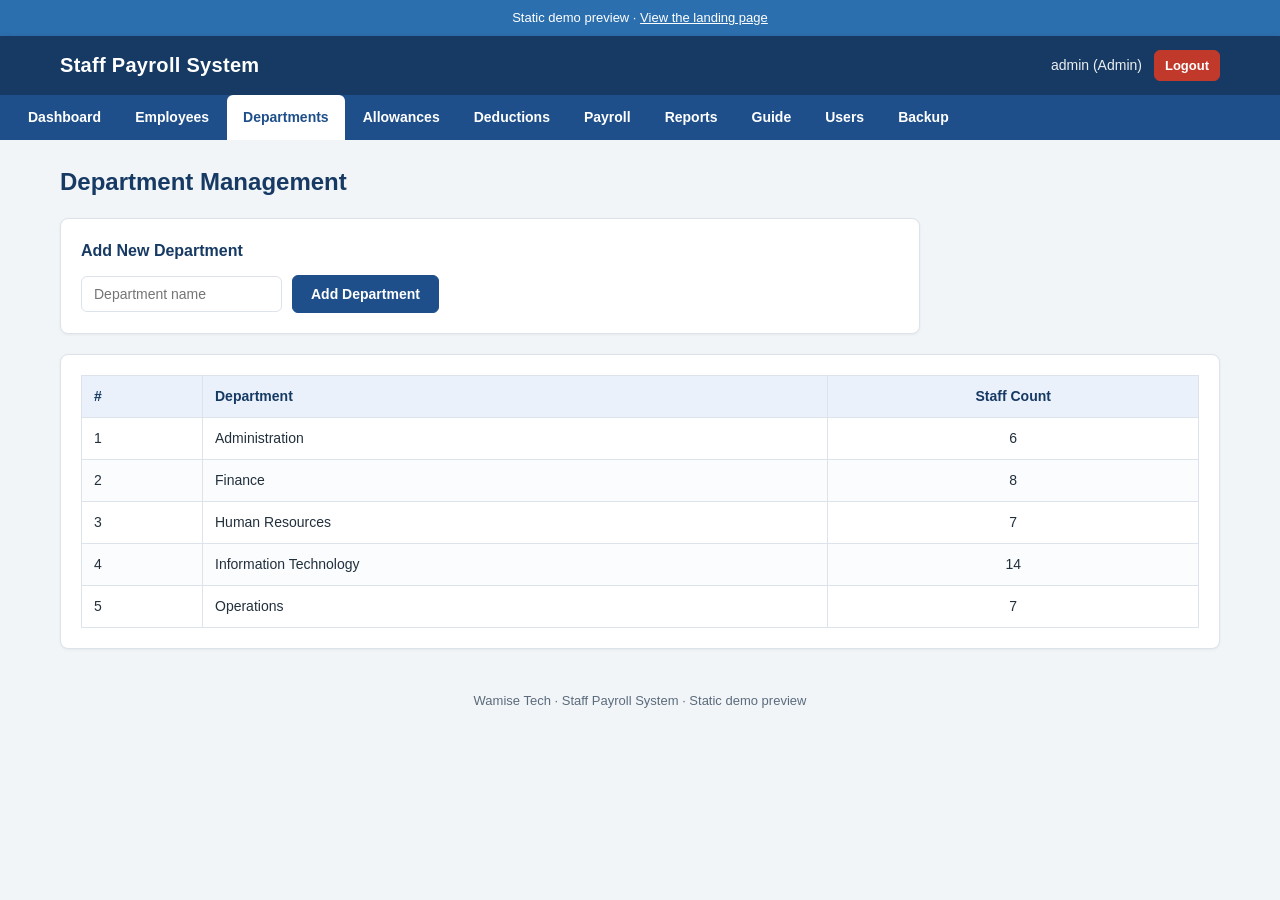
==== docs/departments.html @ 26024f95 "Add GitHub Pages static demo preview" ====
<!DOCTYPE html>
<html lang="en">
<head>
    <meta charset="UTF-8">
    <meta name="viewport" content="width=device-width, initial-scale=1.0">
    <title>Departments | Staff Payroll System</title>
    <link rel="stylesheet" href="assets/css/style.css">
    <link rel="stylesheet" href="assets/css/demo.css">
</head>
<body>
    <div class="demo-banner">Static demo preview &middot; <a href="index.html">View the landing page</a></div>
    <header class="topbar no-print">
        <div class="topbar-inner">
            <div class="brand">Staff Payroll System</div>
            <div class="user-box">
                <span class="user-name">admin (Admin)</span>
                <a href="login.html" class="btn btn-small btn-danger">Logout</a>
            </div>
        </div>
    </header>

    <nav class="navbar no-print">
        <a href="dashboard.html">Dashboard</a>
        <a href="employees.html">Employees</a>
        <a href="departments.html">Departments</a>
        <a href="allowances.html">Allowances</a>
        <a href="deductions.html">Deductions</a>
        <a href="payroll.html">Payroll</a>
        <a href="reports.html">Reports</a>
        <a href="guide.html">Guide</a>
        <a href="users.html">Users</a>
        <a href="backup.html">Backup</a>
    </nav>

    <main class="container">
        <h1 class="page-title">Department Management</h1>

        <div class="card form-card">
            <h3>Add New Department</h3>
            <form class="inline-form" onsubmit="return false;">
                <input type="text" placeholder="Department name" required>
                <button type="submit" class="btn btn-primary">Add Department</button>
            </form>
        </div>

        <div class="card">
            <table class="data-table">
                <thead>
                    <tr>
                        <th>#</th>
                        <th>Department</th>
                        <th class="align-center">Staff Count</th>
                    </tr>
                </thead>
                <tbody>
                    <tr><td>1</td><td>Administration</td><td class="align-center">6</td></tr>
                    <tr><td>2</td><td>Finance</td><td class="align-center">8</td></tr>
                    <tr><td>3</td><td>Human Resources</td><td class="align-center">7</td></tr>
                    <tr><td>4</td><td>Information Technology</td><td class="align-center">14</td></tr>
                    <tr><td>5</td><td>Operations</td><td class="align-center">7</td></tr>
                </tbody>
            </table>
        </div>
    </main>

    <footer class="footer no-print">
        <p>Wamise Tech &middot; Staff Payroll System &middot; Static demo preview</p>
    </footer>
    <script src="assets/js/demo.js"></script>
</body>
</html>
---- docs/assets/css/style.css ----
:root {
    --primary: #1e4f8a;
    --primary-dark: #163a63;
    --primary-light: #eaf1fa;
    --success: #1e8a4c;
    --danger: #c0392b;
    --text: #22303c;
    --text-light: #5b6b7c;
    --border: #dce3ea;
    --bg: #f2f5f8;
    --card: #ffffff;
    --radius: 8px;
}

* {
    box-sizing: border-box;
    margin: 0;
    padding: 0;
}

body {
    font-family: "Segoe UI", Arial, Helvetica, sans-serif;
    background: var(--bg);
    color: var(--text);
    font-size: 15px;
    line-height: 1.5;
}

a {
    color: var(--primary);
    text-decoration: none;
}

h1.page-title {
    margin: 0 0 18px;
    font-size: 24px;
    color: var(--primary-dark);
}

h2 { font-size: 20px; }
h3 { font-size: 16px; }

/* ---------- Top bar ---------- */
.topbar {
    background: var(--primary-dark);
    color: #fff;
    box-shadow: 0 2px 6px rgba(0, 0, 0, 0.2);
}

.topbar-inner {
    max-width: 1200px;
    margin: 0 auto;
    padding: 14px 20px;
    display: flex;
    justify-content: space-between;
    align-items: center;
    flex-wrap: wrap;
    gap: 10px;
}

.brand {
    font-size: 20px;
    font-weight: 700;
    letter-spacing: 0.3px;
}

.user-box {
    display: flex;
    align-items: center;
    gap: 12px;
}

.user-name {
    font-size: 14px;
    opacity: 0.92;
}

/* ---------- Navbar ---------- */
.navbar {
    background: var(--primary);
    display: flex;
    flex-wrap: wrap;
    gap: 2px;
    padding: 0 12px;
}

.navbar a {
    color: #fff;
    padding: 12px 16px;
    font-size: 14px;
    font-weight: 600;
}

.navbar a:hover {
    background: rgba(255, 255, 255, 0.12);
}

.navbar a.active {
    background: #fff;
    color: var(--primary);
    border-radius: 6px 6px 0 0;
}

/* ---------- Layout ---------- */
.container {
    max-width: 1200px;
    margin: 24px auto;
    padding: 0 20px;
}

.grid-2 {
    display: grid;
    grid-template-columns: 1fr 1fr;
    gap: 20px;
    margin-bottom: 20px;
}

@media (max-width: 900px) {
    .grid-2 { grid-template-columns: 1fr; }
}

/* ---------- Cards ---------- */
.card {
    background: var(--card);
    border: 1px solid var(--border);
    border-radius: var(--radius);
    padding: 20px;
    margin-bottom: 20px;
    box-shadow: 0 1px 3px rgba(0, 0, 0, 0.05);
}

.card-header {
    display: flex;
    justify-content: space-between;
    align-items: center;
    gap: 10px;
    margin-bottom: 14px;
    flex-wrap: wrap;
}

.card h3 {
    color: var(--primary-dark);
}

.form-card { max-width: 860px; }
.form-card h3 { margin-bottom: 12px; }

.welcome-card {
    background: var(--primary-light);
    border-left: 5px solid var(--primary);
}

.welcome-card ol { margin: 10px 0 0 20px; }
.welcome-card li { margin: 4px 0; }

/* ---------- Stats ---------- */
.stat-grid {
    display: grid;
    grid-template-columns: repeat(4, 1fr);
    gap: 16px;
    margin-bottom: 20px;
}

@media (max-width: 900px) {
    .stat-grid { grid-template-columns: repeat(2, 1fr); }
}

.stat-card {
    background: var(--card);
    border: 1px solid var(--border);
    border-left: 5px solid var(--primary);
    border-radius: var(--radius);
    padding: 18px;
    box-shadow: 0 1px 3px rgba(0, 0, 0, 0.05);
}

.stat-value {
    font-size: 24px;
    font-weight: 700;
    color: var(--primary);
}

.stat-label {
    font-size: 13px;
    color: var(--text-light);
    margin-top: 4px;
}

/* ---------- Tables ---------- */
.data-table {
    width: 100%;
    border-collapse: collapse;
    font-size: 14px;
}

.data-table th,
.data-table td {
    border: 1px solid var(--border);
    padding: 10px 12px;
    text-align: left;
    vertical-align: top;
}

.data-table th {
    background: var(--primary-light);
    color: var(--primary-dark);
    font-weight: 700;
    white-space: nowrap;
}

.data-table tbody tr:nth-child(even) {
    background: #fafcfe;
}

.data-table tbody tr:hover {
    background: #f0f6fd;
}

.data-table .total-row {
    background: var(--primary-light) !important;
    font-weight: 700;
}

.data-table .empty {
    text-align: center;
    color: var(--text-light);
    padding: 24px;
}

.align-right { text-align: right !important; }
.align-center { text-align: center !important; }

td.actions {
    white-space: nowrap;
    min-width: 120px;
}

td.actions form {
    display: inline-block;
    margin: 2px 0;
    vertical-align: middle;
}

/* ---------- Forms ---------- */
input[type="text"],
input[type="password"],
input[type="number"],
input[type="date"],
select {
    width: 100%;
    padding: 9px 12px;
    border: 1px solid var(--border);
    border-radius: 6px;
    font-size: 14px;
    font-family: inherit;
    background: #fff;
    color: var(--text);
}

input:focus,
select:focus {
    outline: none;
    border-color: var(--primary);
    box-shadow: 0 0 0 3px rgba(30, 79, 138, 0.12);
}

label {
    display: block;
    font-weight: 600;
    font-size: 13px;
    margin-bottom: 5px;
    color: var(--text);
}

.form-grid {
    display: grid;
    grid-template-columns: repeat(2, 1fr);
    gap: 16px;
    margin-bottom: 18px;
}

@media (max-width: 700px) {
    .form-grid { grid-template-columns: 1fr; }
}

.form-actions {
    display: flex;
    gap: 10px;
}

.inline-form {
    display: flex;
    align-items: center;
    flex-wrap: wrap;
    gap: 10px;
}

.inline-form input,
.inline-form select {
    width: auto;
    min-width: 150px;
}

.inline-form label {
    margin: 0;
    display: inline-flex;
    align-items: center;
    gap: 6px;
}

/* ---------- Buttons ---------- */
.btn {
    display: inline-block;
    padding: 10px 18px;
    border: 1px solid var(--border);
    border-radius: 6px;
    background: #fff;
    color: var(--text);
    font-size: 14px;
    font-weight: 600;
    cursor: pointer;
    font-family: inherit;
    text-align: center;
    transition: background 0.15s, border-color 0.15s;
}

.btn:hover {
    background: var(--primary-light);
}

.btn-primary {
    background: var(--primary);
    border-color: var(--primary);
    color: #fff;
}

.btn-primary:hover {
    background: var(--primary-dark);
    color: #fff;
}

.btn-danger {
    background: var(--danger);
    border-color: var(--danger);
    color: #fff;
}

.btn-danger:hover:not(:disabled) {
    background: #a93226;
    color: #fff;
}

.btn-danger:disabled {
    opacity: 0.5;
    cursor: not-allowed;
}

.btn-small {
    padding: 5px 10px;
    font-size: 13px;
}

.btn-block {
    width: 100%;
}

/* ---------- Toolbar ---------- */
.toolbar {
    display: flex;
    justify-content: space-between;
    align-items: center;
    gap: 10px;
    margin-bottom: 16px;
    flex-wrap: wrap;
}

.toolbar .inline-form input {
    min-width: 260px;
}

.period-form {
    margin-bottom: 16px;
}

/* ---------- Alerts ---------- */
.alert {
    padding: 12px 16px;
    border-radius: 6px;
    margin-bottom: 16px;
    font-size: 14px;
    font-weight: 600;
}

.alert-success {
    background: #e6f6ec;
    border: 1px solid #bfe5cd;
    color: var(--success);
}

.alert-error {
    background: #fdecea;
    border: 1px solid #f5c6c0;
    color: var(--danger);
}

/* ---------- Badges ---------- */
.badge {
    display: inline-block;
    padding: 3px 10px;
    border-radius: 20px;
    font-size: 12px;
    font-weight: 700;
}

.badge-admin {
    background: var(--primary-light);
    color: var(--primary);
    border: 1px solid var(--primary);
}

.badge-user {
    background: #eef2f5;
    color: var(--text-light);
    border: 1px solid var(--border);
}

/* ---------- Misc ---------- */
.hint {
    color: var(--text-light);
    font-size: 13px;
    margin-top: 10px;
}

.footer {
    text-align: center;
    padding: 18px;
    color: var(--text-light);
    font-size: 13px;
}

.guide-list {
    margin: 8px 0 0 22px;
}

.guide-list li {
    margin: 8px 0;
}

/* ---------- Auth / Login ---------- */
.auth-body {
    min-height: 100vh;
    display: flex;
    align-items: center;
    justify-content: center;
    background: linear-gradient(135deg, var(--primary-dark), var(--primary) 60%, #2c6fae);
    padding: 20px;
}

.login-card {
    background: #fff;
    border-radius: 12px;
    padding: 32px;
    width: 100%;
    max-width: 400px;
    box-shadow: 0 10px 30px rgba(0, 0, 0, 0.25);
}

.login-brand {
    text-align: center;
    margin-bottom: 24px;
}

.login-brand h1 {
    font-size: 22px;
    color: var(--primary-dark);
}

.login-brand p {
    color: var(--text-light);
    font-size: 14px;
    margin-top: 4px;
}

.login-logo {
    width: 64px;
    height: 64px;
    margin: 0 auto 14px;
    border-radius: 50%;
    background: var(--primary);
    color: #fff;
    font-size: 30px;
    font-weight: 700;
    display: flex;
    align-items: center;
    justify-content: center;
}

.login-card label {
    margin-top: 14px;
}

.login-card .btn {
    margin-top: 18px;
}

.login-card .hint {
    text-align: center;
}

/* ---------- Payslip ---------- */
.print-actions {
    max-width: 900px;
    margin: 20px auto;
    padding: 0 16px;
    display: flex;
    gap: 10px;
}

.payslip {
    max-width: 900px;
    margin: 0 auto 40px;
    background: #fff;
    border: 1px solid var(--border);
    border-radius: 8px;
    padding: 28px;
    box-shadow: 0 2px 8px rgba(0, 0, 0, 0.08);
}

.payslip-header {
    display: flex;
    align-items: center;
    justify-content: space-between;
    gap: 14px;
    border-bottom: 3px solid var(--primary);
    padding-bottom: 16px;
    margin-bottom: 18px;
    flex-wrap: wrap;
}

.payslip-header h2 {
    color: var(--primary-dark);
}

.payslip-header p {
    color: var(--text-light);
    font-size: 13px;
}

.payslip-logo {
    width: 52px;
    height: 52px;
    border-radius: 50%;
    background: var(--primary);
    color: #fff;
    font-size: 26px;
    font-weight: 700;
    display: flex;
    align-items: center;
    justify-content: center;
}

.payslip-period {
    text-align: right;
    font-size: 14px;
}

.payslip-employee {
    margin-bottom: 18px;
}

.payslip-sections {
    display: grid;
    grid-template-columns: 1fr 1fr;
    gap: 20px;
    margin-bottom: 24px;
}

@media (max-width: 700px) {
    .payslip-sections { grid-template-columns: 1fr; }
}

.payslip-sections h3 {
    color: var(--primary);
    margin-bottom: 8px;
    border-bottom: 2px solid var(--border);
    padding-bottom: 6px;
}

.payslip-signatures {
    display: grid;
    grid-template-columns: 1fr 1fr 1fr;
    gap: 20px;
    align-items: end;
    text-align: center;
    font-size: 13px;
    color: var(--text-light);
    margin-top: 40px;
}

.payslip-net {
    border: 2px solid var(--primary);
    border-radius: 8px;
    padding: 14px;
    background: var(--primary-light);
}

.payslip-net span {
    display: block;
    font-size: 12px;
    font-weight: 700;
    color: var(--primary);
}

.payslip-net strong {
    font-size: 20px;
    color: var(--primary-dark);
}

.payslip-note {
    text-align: center;
    color: var(--text-light);
    font-size: 12px;
    margin-top: 24px;
    border-top: 1px dashed var(--border);
    padding-top: 12px;
}

/* ---------- Print ---------- */
@media print {
    body {
        background: #fff;
        font-size: 12px;
    }

    .no-print {
        display: none !important;
    }

    .container {
        max-width: 100%;
        margin: 0;
        padding: 0;
    }

    .card,
    .report-card {
        border: none;
        box-shadow: none;
        padding: 0;
    }

    .navbar,
    .topbar,
    .footer,
    .toolbar,
    .period-form,
    .form-card {
        display: none !important;
    }

    .report-header {
        text-align: center;
        margin-bottom: 14px;
    }

    .report-header h2 {
        font-size: 16px;
        margin-bottom: 2px;
    }

    .report-header h3 {
        font-size: 13px;
        font-weight: 600;
        margin-bottom: 8px;
    }

    .data-table th,
    .data-table td {
        padding: 5px 8px;
        font-size: 11px;
    }

    .payslip {
        box-shadow: none;
        border: 1px solid #ccc;
        max-width: 100%;
    }
}
---- docs/assets/css/demo.css ----
/* Demo-specific styles for the GitHub Pages static preview */

/* Landing page */
.landing-hero {
    background: linear-gradient(135deg, var(--primary-dark), var(--primary) 60%, #2c6fae);
    color: #fff;
    text-align: center;
    padding: 70px 20px 60px;
}

.landing-hero .hero-badge {
    display: inline-block;
    background: rgba(255, 255, 255, 0.15);
    border: 1px solid rgba(255, 255, 255, 0.35);
    border-radius: 20px;
    padding: 6px 16px;
    font-size: 13px;
    margin-bottom: 18px;
}

.landing-hero h1 {
    font-size: 40px;
    margin-bottom: 10px;
}

.landing-hero p {
    font-size: 17px;
    opacity: 0.92;
    max-width: 640px;
    margin: 0 auto 26px;
}

.hero-buttons {
    display: flex;
    gap: 14px;
    justify-content: center;
    flex-wrap: wrap;
}

.hero-buttons .btn {
    padding: 13px 26px;
    font-size: 15px;
}

.btn-github {
    background: transparent;
    border: 2px solid #fff;
    color: #fff;
}

.btn-github:hover {
    background: rgba(255, 255, 255, 0.15);
    color: #fff;
}

.demo-note {
    background: #fff8e6;
    border: 1px solid #f0d98c;
    color: #7a5b00;
    border-radius: 8px;
    padding: 12px 16px;
    font-size: 14px;
    margin: 20px 0;
}

.feature-grid {
    display: grid;
    grid-template-columns: repeat(3, 1fr);
    gap: 16px;
    margin-top: 24px;
}

@media (max-width: 900px) {
    .feature-grid { grid-template-columns: 1fr; }
}

.feature-item {
    background: var(--card);
    border: 1px solid var(--border);
    border-radius: var(--radius);
    padding: 18px;
}

.feature-item h4 {
    color: var(--primary);
    margin-bottom: 6px;
}

.feature-item p {
    color: var(--text-light);
    font-size: 14px;
}

.demo-steps {
    display: grid;
    grid-template-columns: repeat(4, 1fr);
    gap: 16px;
    margin-top: 20px;
}

@media (max-width: 900px) {
    .demo-steps { grid-template-columns: repeat(2, 1fr); }
}

.demo-step {
    text-align: center;
    padding: 18px;
    background: var(--primary-light);
    border-radius: var(--radius);
}

.demo-step .step-num {
    width: 36px;
    height: 36px;
    border-radius: 50%;
    background: var(--primary);
    color: #fff;
    font-weight: 700;
    display: inline-flex;
    align-items: center;
    justify-content: center;
    margin-bottom: 10px;
}

.demo-step p {
    font-size: 14px;
    font-weight: 600;
    color: var(--primary-dark);
}

/* Landing footer */
.landing-footer {
    background: var(--primary-dark);
    color: #fff;
    text-align: center;
    padding: 26px 16px;
    font-size: 14px;
}

/* Demo banner strip */
.demo-banner {
    background: #2c6fae;
    color: #fff;
    text-align: center;
    padding: 8px 12px;
    font-size: 13px;
}

.demo-banner a {
    color: #fff;
    text-decoration: underline;
}

/* Stat cards on demo dashboard */
.stat-card .stat-value.small {
    font-size: 18px;
}
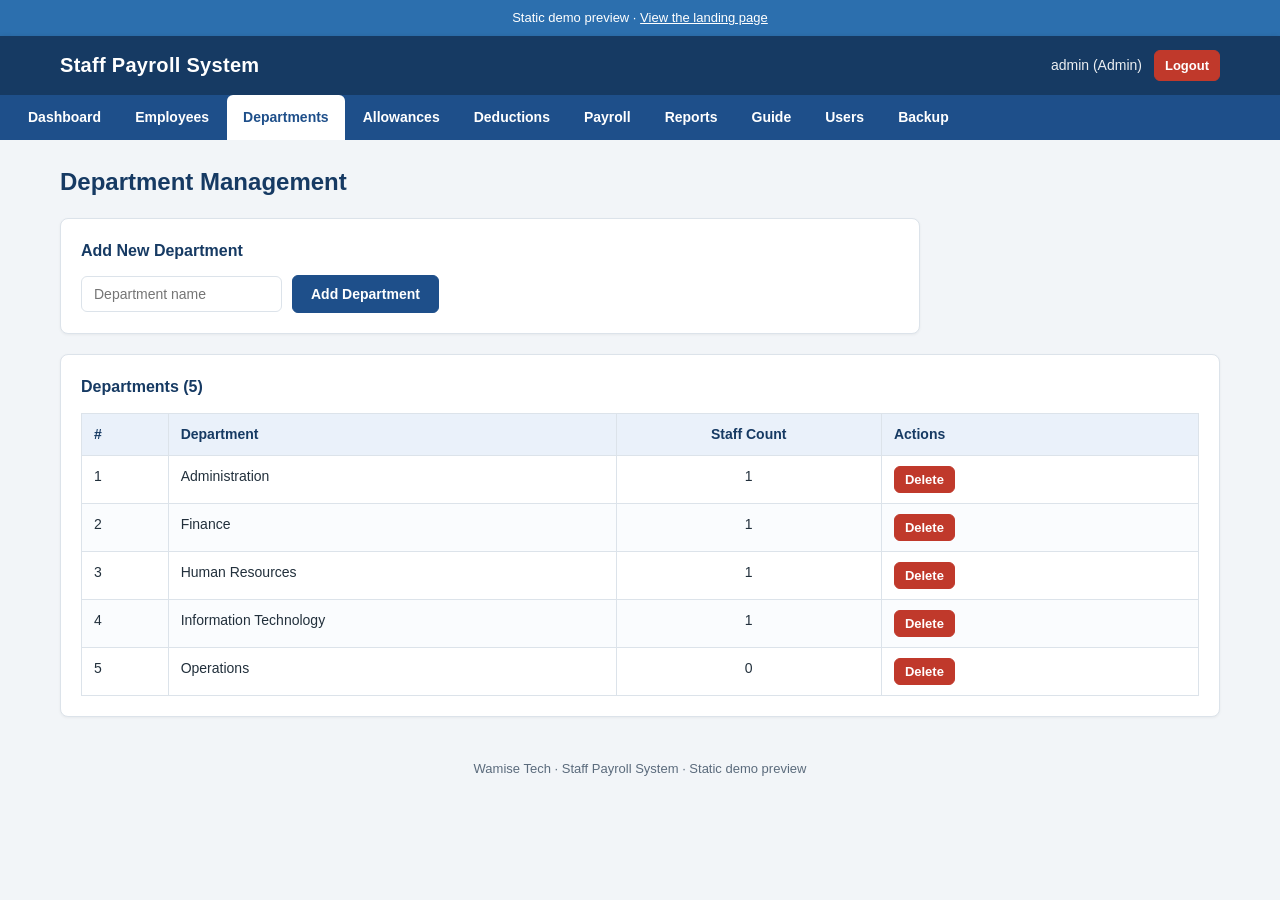
==== commit 0f823e3d: "Make demo interactive: employee and department CRUD with localStorage" ====
--- a/docs/departments.html
+++ b/docs/departments.html
@@ -38,27 +38,25 @@
         <div class="card form-card">
             <h3>Add New Department</h3>
             <form class="inline-form" onsubmit="return false;">
-                <input type="text" placeholder="Department name" required>
-                <button type="submit" class="btn btn-primary">Add Department</button>
+                <input type="text" id="dept-input" placeholder="Department name" required>
+                <button type="button" class="btn btn-primary" id="btn-add-dept">Add Department</button>
             </form>
         </div>
 
         <div class="card">
+            <div class="card-header">
+                <h3>Departments (<span id="department-count">0</span>)</h3>
+            </div>
             <table class="data-table">
                 <thead>
                     <tr>
                         <th>#</th>
                         <th>Department</th>
                         <th class="align-center">Staff Count</th>
+                        <th class="no-print">Actions</th>
                     </tr>
                 </thead>
-                <tbody>
-                    <tr><td>1</td><td>Administration</td><td class="align-center">6</td></tr>
-                    <tr><td>2</td><td>Finance</td><td class="align-center">8</td></tr>
-                    <tr><td>3</td><td>Human Resources</td><td class="align-center">7</td></tr>
-                    <tr><td>4</td><td>Information Technology</td><td class="align-center">14</td></tr>
-                    <tr><td>5</td><td>Operations</td><td class="align-center">7</td></tr>
-                </tbody>
+                <tbody id="department-tbody"></tbody>
             </table>
         </div>
     </main>
